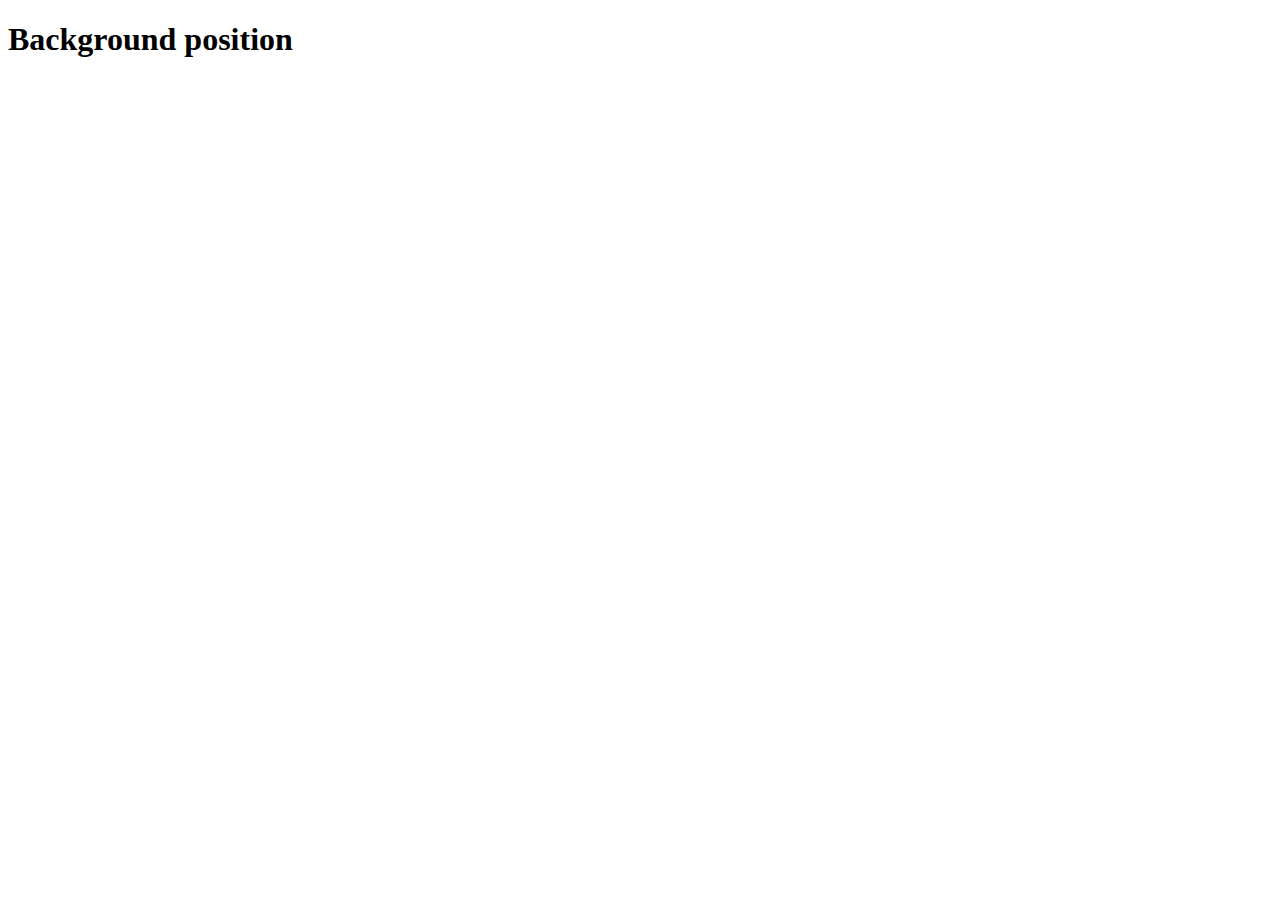
==== Background-position/index.html @ e1ac7570 "qoute e background" ====
<!DOCTYPE html>
<html lang="en">
<head>
    <meta charset="UTF-8">
    <meta name="viewport" content="width=device-width, initial-scale=1.0">
    <meta http-equiv="X-UA-Compatible" content="ie=edge">
    <title>Background position</title>
</head>
<body>
    <h1>Background position</h1>
</body>
</html>
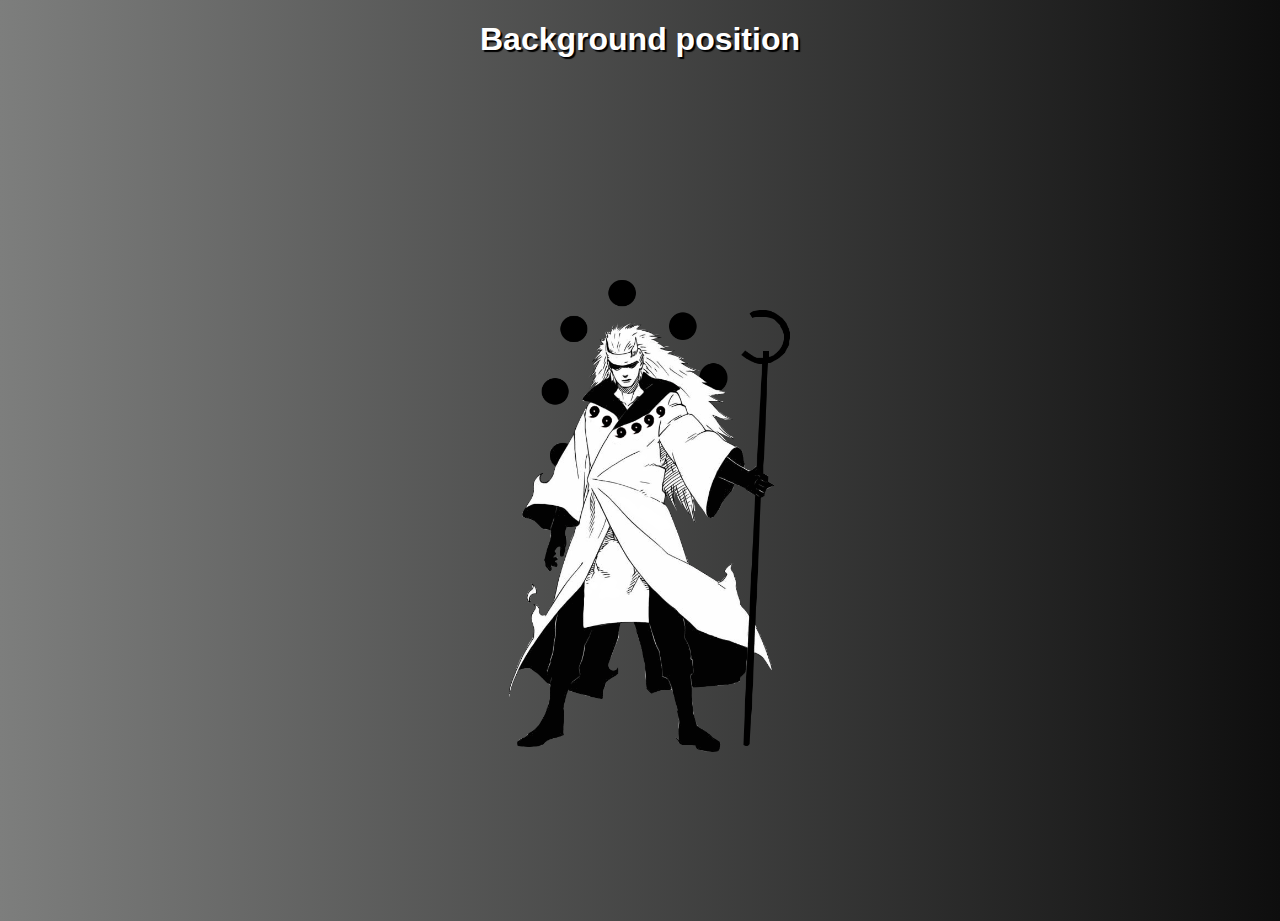
==== commit db02a896: "troca de tema e mais" ====
--- a/Background-position/index.html
+++ b/Background-position/index.html
@@ -5,6 +5,8 @@
     <meta name="viewport" content="width=device-width, initial-scale=1.0">
     <meta http-equiv="X-UA-Compatible" content="ie=edge">
     <title>Background position</title>
+    <link rel="alternate stylesheet" href="css/t1/style.css" title="hashirama">
+    <link rel="stylesheet" href="css/t2/style.css" title="madara">
 </head>
 <body>
     <h1>Background position</h1>
--- a/Background-position/css/t1/style.css
+++ b/Background-position/css/t1/style.css
@@ -0,0 +1,20 @@
+html{
+    background: linear-gradient(to right, #febbbb 0%,#fe9090 45%,#ff5c5c 100%);
+    height: 100%;
+}
+
+body{
+    background: linear-gradient(to right, #febbbb 0%,#fe9090 45%,#ff5c5c 100%); 
+    height: 100%;
+    background: url(images/NARUTO.png);
+    background-position: center 100px;
+    background-repeat: no-repeat;
+    background-size: 20%;
+}
+
+h1{
+    text-align: center;
+    color: white;
+    font-family: 'Lucida Sans', 'Lucida Sans Regular', 'Lucida Grande', 'Lucida Sans Unicode', Geneva, Verdana, sans-serif;
+    text-shadow: 2px 2px 1px black;
+}
--- a/Background-position/css/t2/style.css
+++ b/Background-position/css/t2/style.css
@@ -0,0 +1,20 @@
+html{
+    background: linear-gradient(to right, #7d7e7d 0%,#0e0e0e 100%);
+    height: 100%;
+}
+
+body{
+    background: linear-gradient(to right, #febbbb 0%,#fe9090 45%,#ff5c5c 100%); 
+    height: 100%;
+    background: url(images/madara.png);
+    background-position: center center;
+    background-repeat: no-repeat;
+    background-size: 30%;
+}
+
+h1{
+    text-align: center;
+    color: white;
+    font-family: 'Lucida Sans', 'Lucida Sans Regular', 'Lucida Grande', 'Lucida Sans Unicode', Geneva, Verdana, sans-serif;
+    text-shadow: 2px 2px 1px black;
+}